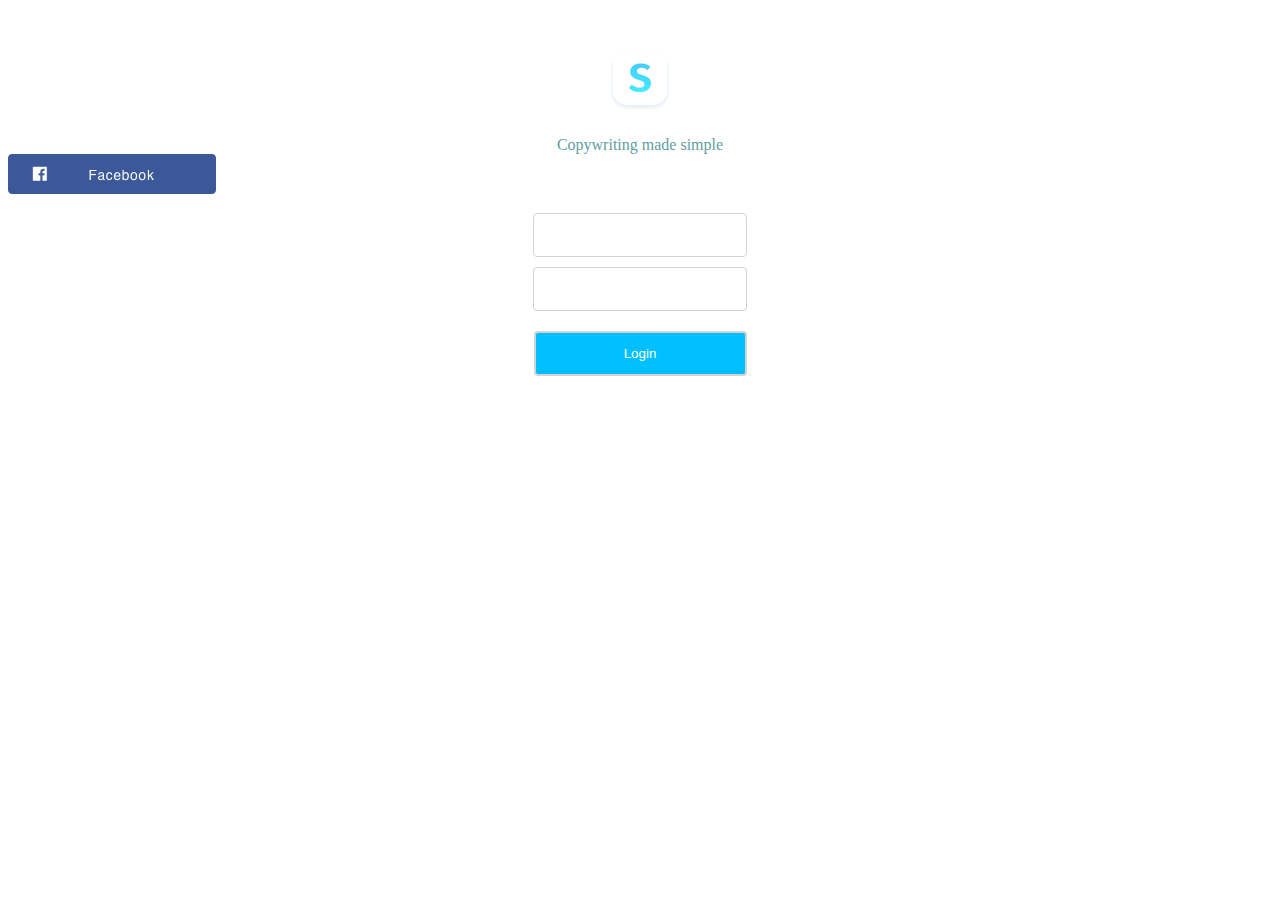
==== login/login.html @ 0ccbb717 "adding page login" ====
<!doctype html>
<html>
    <head>
        <meta name="viewport" content="width=device-width, initial-scale=1.0">
        <title>learn html</title>
        <link rel="stylesheet" type="text/css" href="login.css"/>
    </head>
    <body>
        <div>
            <div class="wrap-login-icon">
                <img class="login-icon" src="../public/assets/image/logo@5x.png"/>
            </div>

            <div class="wrap-copy-text">
                Copywriting made simple
            </div>
            <div class="wrap-form-login">
                <a href="https://www.facebook.com/?stype=lo&jlou=AfdbItVjiCdJmaRoCWw_GlC8pjNrwm0JeQZZ_rdKVhVRSUfLfGv_C7-SWzIXLyRiT6ditGGThIK_sjZdvkj_etObwcf1GvyExGR1-YhCO_nQVA&smuh=21561&lh=Ac_t0Jx9FOBkqhlj">
                    <img src=" ../public/assets/image/Facebook.png"/>
                </a>
            </div>
            <div class="wrap-form-login">
                <form>
                    <input class="input-form-login"/>
                    <input class="input-form-login"/>
                </form>
            </div>

            <div class="wrap-form-login">
                <form>
                    <button type="submit">Login</button>
                </form>
            </div>
        </div>
    </body>
</html>
---- login/login.css ----
.login-icon {
    width: 64px;
    height: 64px;
}

.wrap-login-icon {
    padding-top: 40px;
    text-align: center;
    color: cadetblue;
}

.wrap-copy-text {
    color: cadetblue;
    text-align: center;
    padding-top: 20px;
}

.wrap-form-login form {
    display: flex;
    padding-top: 10px;
    justify-content: center;
    flex-direction: column;
    align-items: center;
}

.input-form-login {
    width: 208px;
    height: 40px;
    border-width: 1px;
    border-style: solid;
    border-color: lightgray;
    border-radius: 4px;
    margin: 5px;
}

button {
    width: 213px;
    height: 45px;
    border-style: solid;
    border-color: lightgray;
    border-radius: 4px;
    margin: 5px;
    background-color: deepskyblue;
    color: white;
}
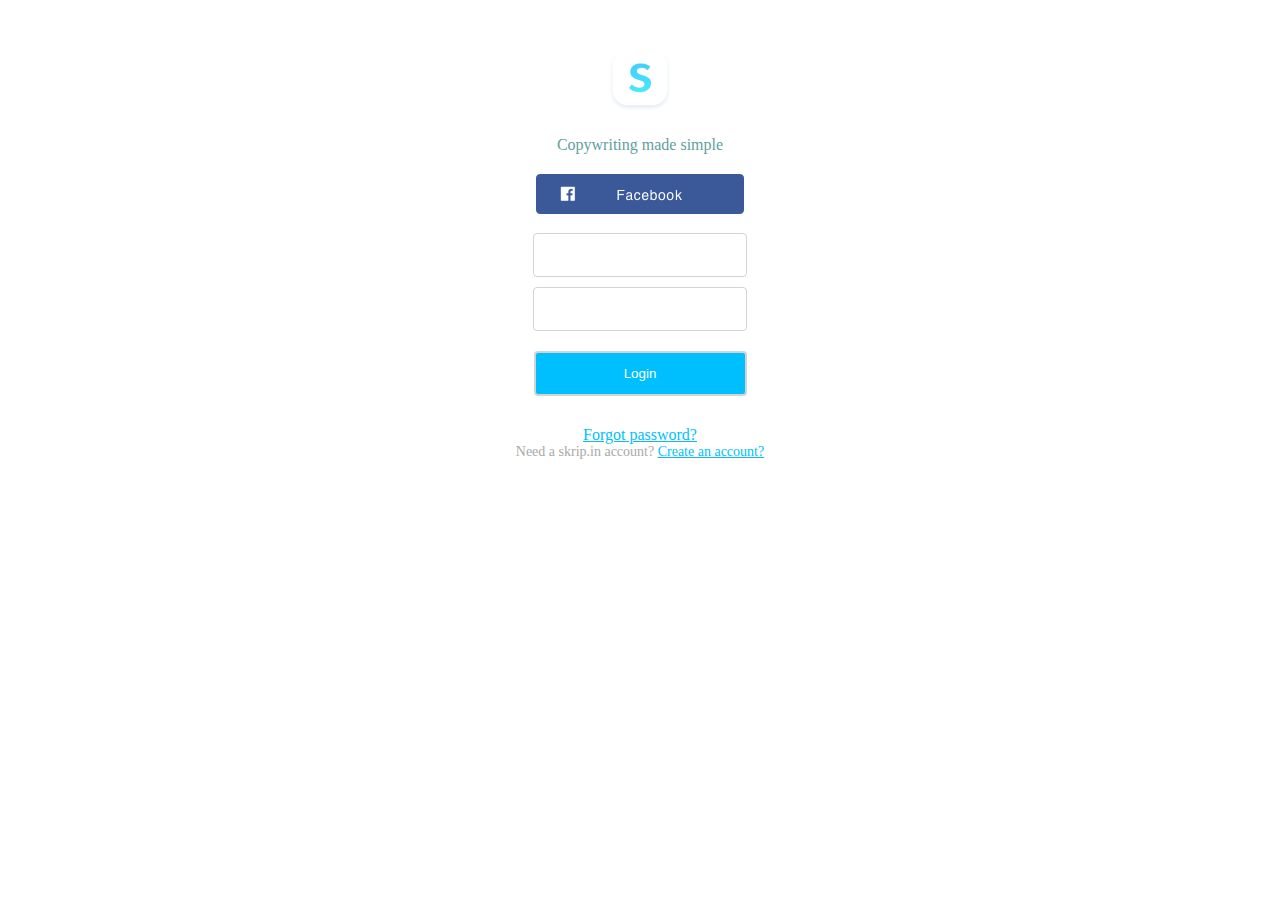
==== commit 058b1e1c: "pushing file" ====
--- a/login/login.html
+++ b/login/login.html
@@ -14,9 +14,9 @@
             <div class="wrap-copy-text">
                 Copywriting made simple
             </div>
-            <div class="wrap-form-login">
-                <a href="https://www.facebook.com/?stype=lo&jlou=AfdbItVjiCdJmaRoCWw_GlC8pjNrwm0JeQZZ_rdKVhVRSUfLfGv_C7-SWzIXLyRiT6ditGGThIK_sjZdvkj_etObwcf1GvyExGR1-YhCO_nQVA&smuh=21561&lh=Ac_t0Jx9FOBkqhlj">
-                    <img src=" ../public/assets/image/Facebook.png"/>
+            <div class="wrap-facebook-login">
+                <a href="https://www.facebook.com/?stype=lo&jlou=AfdV26yWU3-MT_P2bsJND6ogD18i0Y0lfJrlXl8SBvNTgJxvugc29zNA44e4h5HYpsdwCCQgxbEv2xrg0kzlYkRRyr1_gyzQQujPuhL8fVFfCQ&smuh=21561&lh=Ac_dlTFw6sJMnWHG">
+                <img class="facebook-login" src=" ../public/assets/image/Facebook.png"/>
                 </a>
             </div>
             <div class="wrap-form-login">
@@ -31,6 +31,13 @@
                     <button type="submit">Login</button>
                 </form>
             </div>
+
+            <div class="text-1">
+                <u>Forgot password?</u>
+            </div>
+            <div class="text-2">
+                Need a skrip.in account? <u class="text-3"> Create an account?</u>
+            </div>
         </div>
     </body>
 </html>--- a/login/login.css
+++ b/login/login.css
@@ -42,4 +42,21 @@
     margin: 5px;
     background-color: deepskyblue;
     color: white;
+}
+.wrap-facebook-login {
+    text-align: center;
+    padding-top: 20px;
+}
+.text-1 {
+    text-align: center;
+    color: deepskyblue;
+    padding-top: 25px;
+}
+.text-2 {
+    text-align: center;
+    font-size: 14px;
+    color: darkgray;
+}
+.text-3 {
+    color: deepskyblue;
 }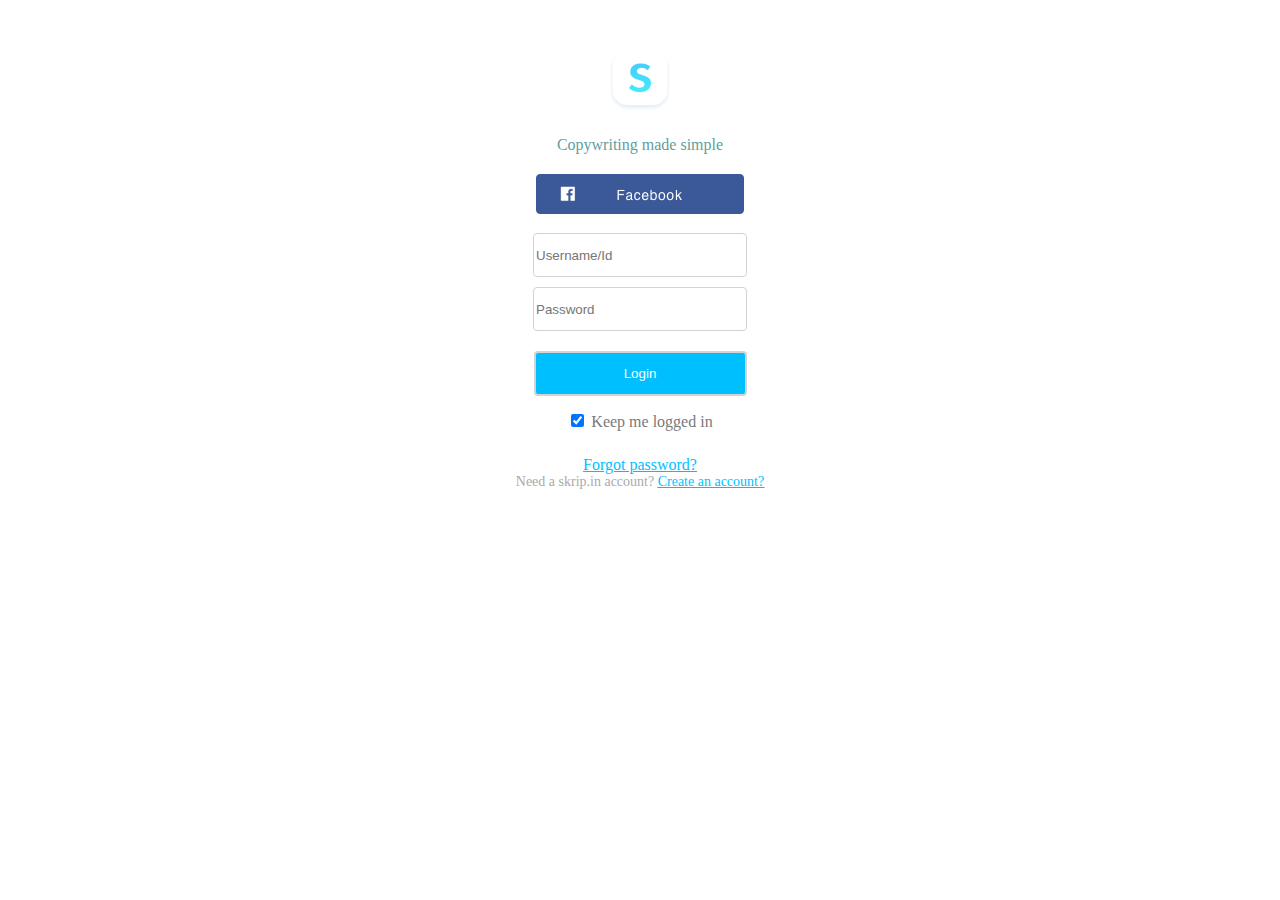
==== commit 8ea4d56a: "add login page" ====
--- a/login/login.html
+++ b/login/login.html
@@ -21,8 +21,8 @@
             </div>
             <div class="wrap-form-login">
                 <form>
-                    <input class="input-form-login"/>
-                    <input class="input-form-login"/>
+                    <input placeholder="Username/Id" class="input-form-login"/>
+                    <input placeholder="Password" class="input-form-login"/>
                 </form>
             </div>
 
@@ -31,12 +31,18 @@
                     <button type="submit">Login</button>
                 </form>
             </div>
-
+            <div class="remember-button">
+                <input type="checkbox" checked="checked" name="remember">
+                Keep me logged in
+            </div>
             <div class="text-1">
-                <u>Forgot password?</u>
+                    <u>Forgot password?</u>
             </div>
             <div class="text-2">
-                Need a skrip.in account? <u class="text-3"> Create an account?</u>
+                Need a skrip.in account?
+                <a href="#">
+                     <u class="text-3"> Create an account?</u>
+                </a>
             </div>
         </div>
     </body>
--- a/login/login.css
+++ b/login/login.css
@@ -59,4 +59,9 @@
 }
 .text-3 {
     color: deepskyblue;
+}
+.remember-button {
+    text-align: center;
+    color: #7a7a7a;
+    padding-top: 10px;
 }